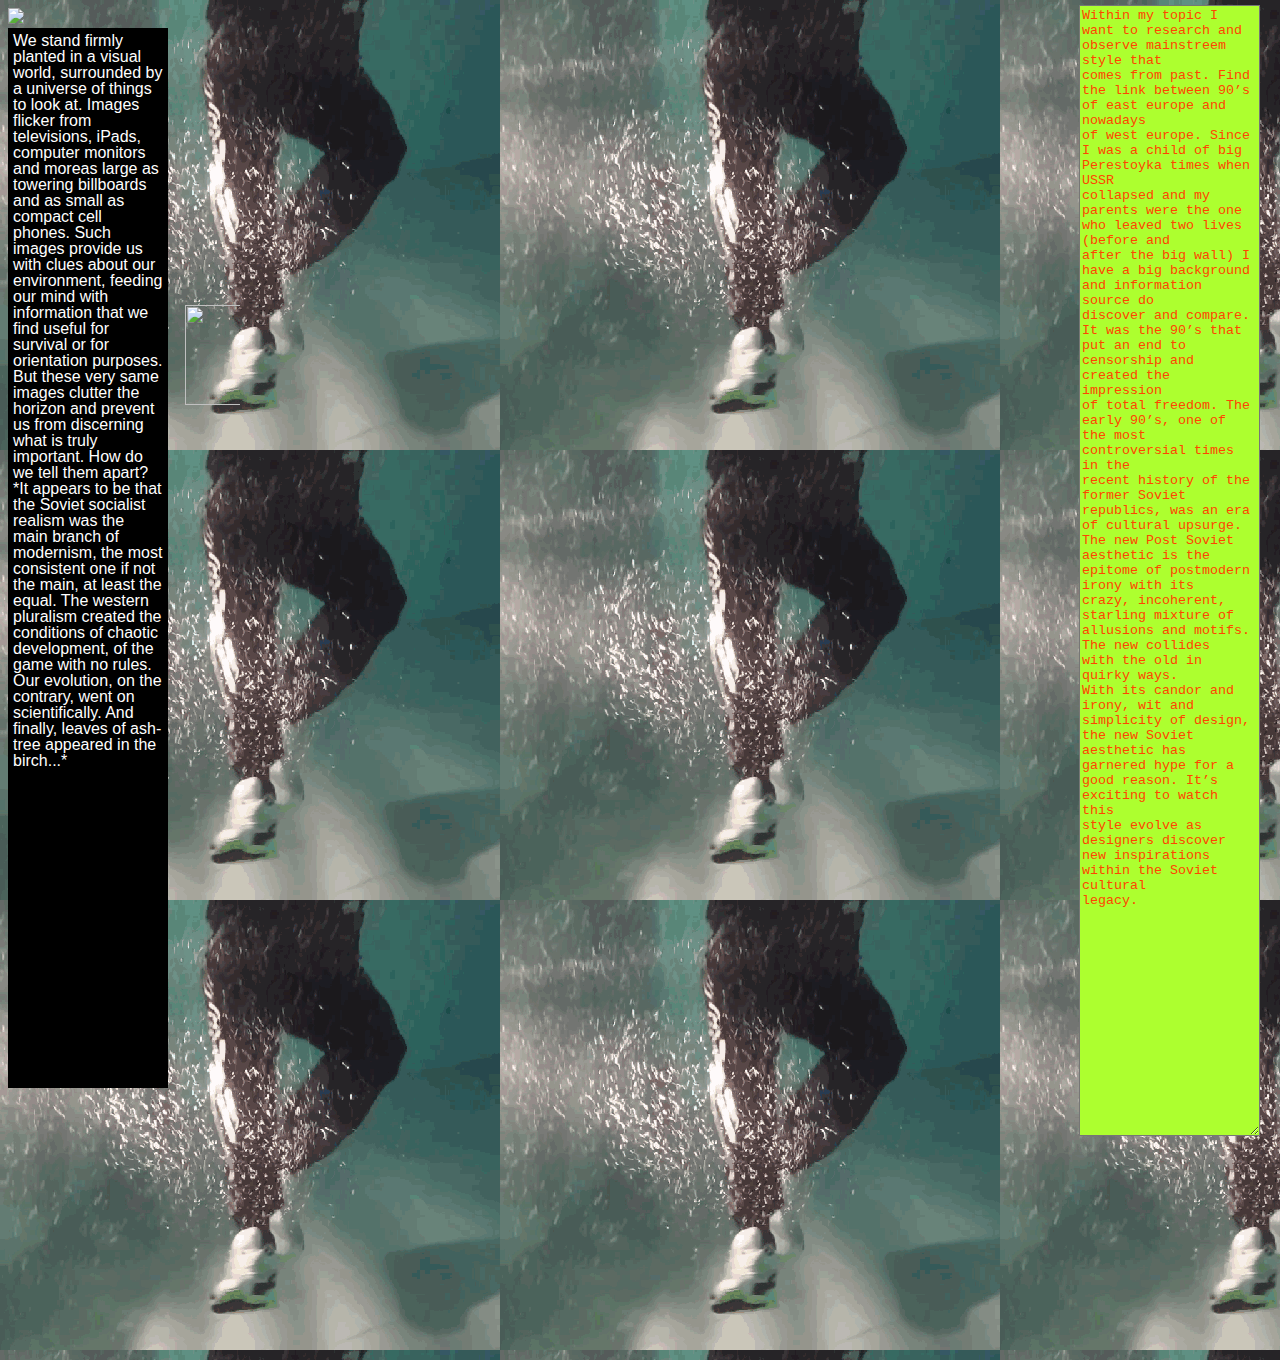
==== index.html @ 47474935 "150" ====
<!DOCTYPE html>
<html>

<head><title>dont cry</title></head>

 <style>
body {
       background: #efefef url(img/giphy.gif) repeat;
	   cursor: cell;
	   font-family: sans-serif;
	   color: white;
 }
   div {
    cursor:text;
   
}  
	


 </style>
 
<body 
<div><img src="img/0246c7dbe3a18f59.jpeg" onmouseover="this.src='img/ed82ab1305694f7c.jpeg'" onmouseout="this.src='img/0246c7dbe3a18f59.jpeg'"/></div>

<div style="width:150px;height:1050px;line-height:1em; background-color:Black; overflow:scroll;padding:5px;">
We stand firmly planted in a visual world,
surrounded by a universe of things to
look at. Images flicker from televisions,
iPads, computer monitors and moreas
large as towering billboards and as
small as compact cell phones. Such
images provide us with clues about our
environment, feeding our mind with
information that we find useful for survival
or for orientation purposes. But these
very same images clutter the horizon and
prevent us from discerning what is truly
important. How do we tell them apart?
*It appears to be that the Soviet
socialist realism was the main branch
of modernism, the most consistent one
if not the main, at least the equal. The
western pluralism created the conditions
of chaotic development, of the game with
no rules. Our evolution, on the contrary,
went on scientifically. And finally, leaves
of ash-tree appeared in the birch...*
</div>

<div style="width:50px;height:1050px;line-height:1em;overflow:scroll;padding:5px;position: absolute;
			left: 180px;
			top:300px;">
<img src="img/ed82ab1305694f7c.jpeg"height="100" width="150"/>
			
</div>

<textarea rows="75" cols="20" style="background-color: GreenYellow;color:OrangeRed;
          position:fixed;right: 20px;top:5px;">
Within my topic I want to research and observe mainstreem style that
comes from past. Find the link between 90’s of east europe and nowadays
of west europe. Since I was a child of big Perestoyka times when USSR
collapsed and my parents were the one who leaved two lives (before and
after the big wall) I have a big background and information source do
discover and compare.
It was the 90’s that put an end to censorship and created the impression
of total freedom. The early 90’s, one of the most controversial times in the
recent history of the former Soviet republics, was an era of cultural upsurge.
The new Post Soviet aesthetic is the epitome of postmodern irony with its
crazy, incoherent, starling mixture of allusions and motifs. The new collides
with the old in quirky ways.
With its candor and irony, wit and simplicity of design, the new Soviet
aesthetic has garnered hype for a good reason. It’s exciting to watch this
style evolve as designers discover new inspirations within the Soviet cultural
legacy.
</textarea>

</body>
</html>
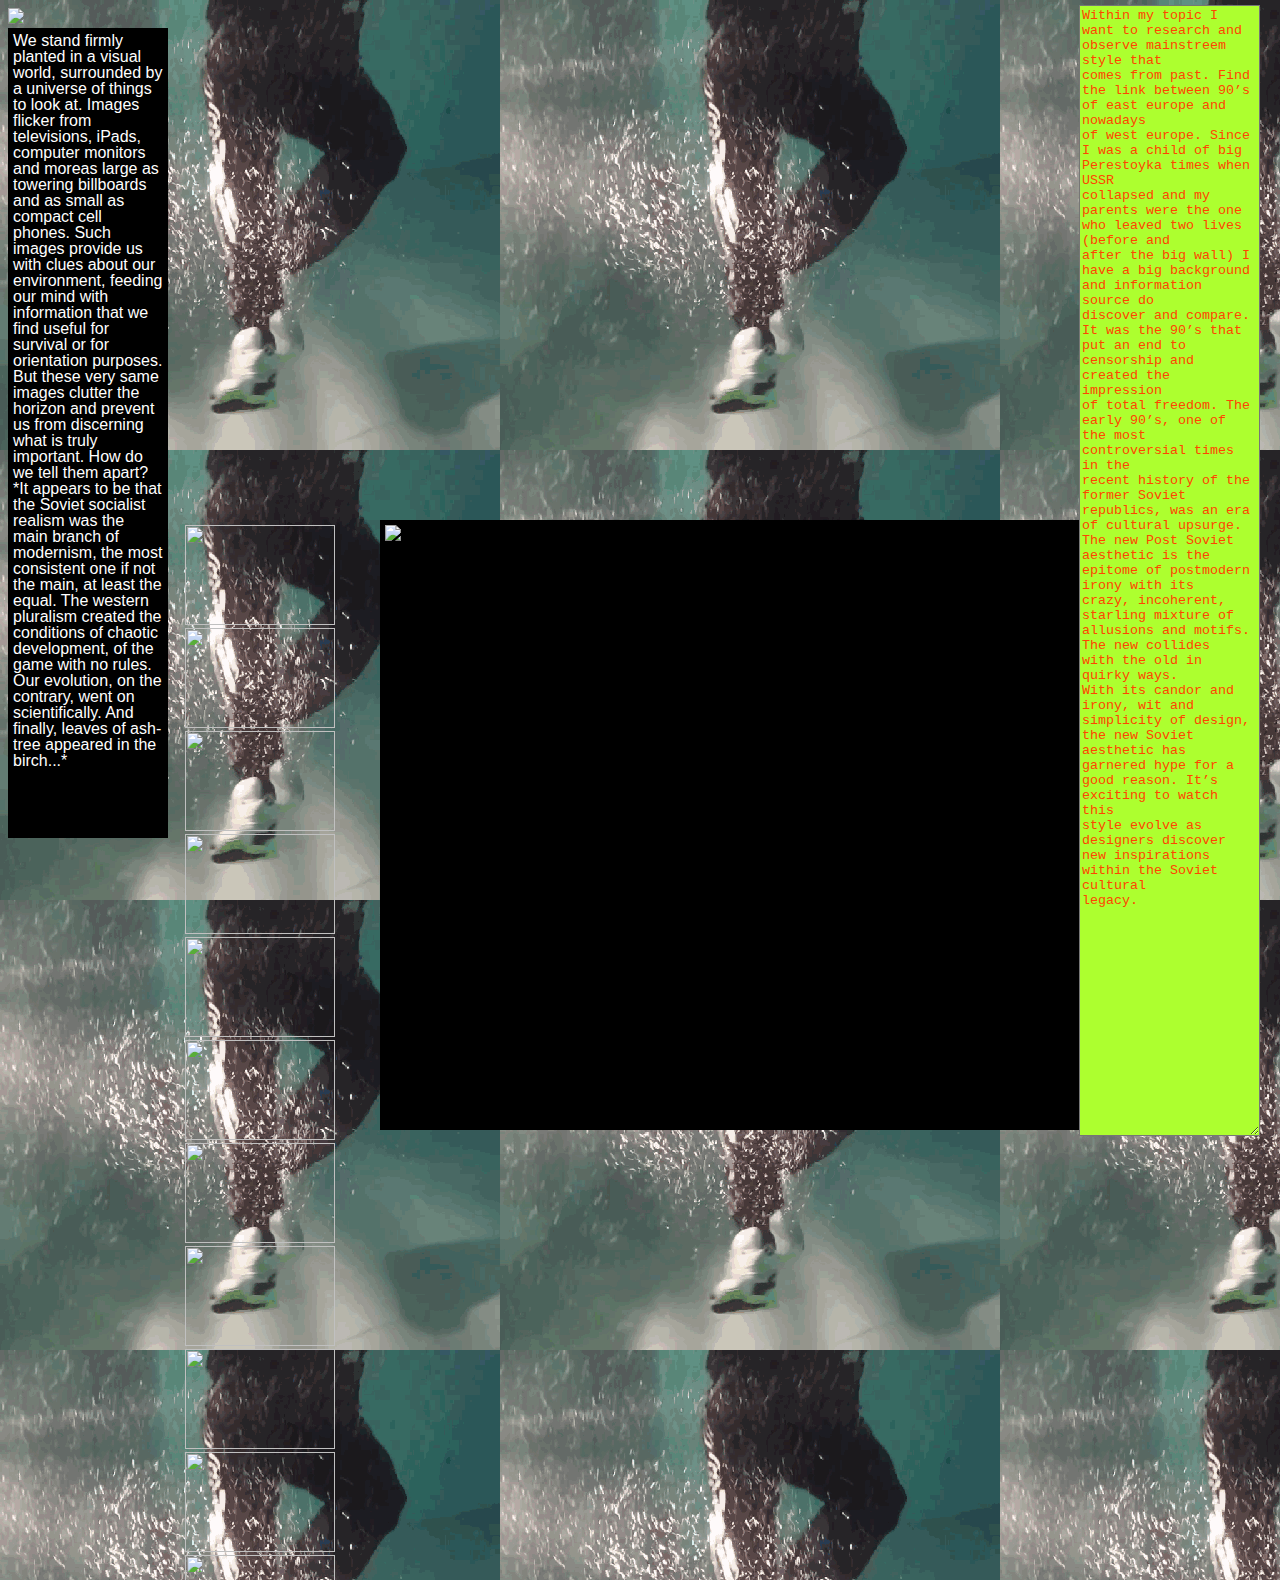
==== commit d4620f07: "moiseev" ====
--- a/index.html
+++ b/index.html
@@ -22,7 +22,7 @@
 <body 
 <div><img src="img/0246c7dbe3a18f59.jpeg" onmouseover="this.src='img/ed82ab1305694f7c.jpeg'" onmouseout="this.src='img/0246c7dbe3a18f59.jpeg'"/></div>
 
-<div style="width:150px;height:1050px;line-height:1em; background-color:Black; overflow:scroll;padding:5px;">
+<div style="width:150px;height:800px;line-height:1em; background-color:Black; overflow:scroll;padding:5px;">
 We stand firmly planted in a visual world,
 surrounded by a universe of things to
 look at. Images flicker from televisions,
@@ -47,12 +47,36 @@
 of ash-tree appeared in the birch...*
 </div>
 
-<div style="width:50px;height:1050px;line-height:1em;overflow:scroll;padding:5px;position: absolute;
+<div style="width:150px;height:1050px;line-height:1em;overflow:scroll;padding:5px;position: absolute;
 			left: 180px;
-			top:300px;">
+			top:520px;">
+<img src="img/ed82ab1305694f7c.jpeg"height="100" width="150"/>
+<img src="img/ed82ab1305694f7c.jpeg"height="100" width="150"/>
+<img src="img/ed82ab1305694f7c.jpeg"height="100" width="150"/>
+<img src="img/ed82ab1305694f7c.jpeg"height="100" width="150"/>
+<img src="img/ed82ab1305694f7c.jpeg"height="100" width="150"/>
+<img src="img/ed82ab1305694f7c.jpeg"height="100" width="150"/>
+<img src="img/ed82ab1305694f7c.jpeg"height="100" width="150"/>
+<img src="img/ed82ab1305694f7c.jpeg"height="100" width="150"/>
+<img src="img/ed82ab1305694f7c.jpeg"height="100" width="150"/>
+<img src="img/ed82ab1305694f7c.jpeg"height="100" width="150"/>
+<img src="img/ed82ab1305694f7c.jpeg"height="100" width="150"/>
+<img src="img/ed82ab1305694f7c.jpeg"height="100" width="150"/>
+<img src="img/ed82ab1305694f7c.jpeg"height="100" width="150"/>
+<img src="img/ed82ab1305694f7c.jpeg"height="100" width="150"/>
+<img src="img/ed82ab1305694f7c.jpeg"height="100" width="150"/>
+<img src="img/ed82ab1305694f7c.jpeg"height="100" width="150"/>
+<img src="img/ed82ab1305694f7c.jpeg"height="100" width="150"/>
 <img src="img/ed82ab1305694f7c.jpeg"height="100" width="150"/>
 			
 </div>
+
+<div style="width:850px;height:600px;line-height:0em; background-color:Black;padding:5px;position:absolute;
+			left: 380px;
+			top:520px;">
+<img src="img/moiseev_moiseev.jpg"/>
+			
+</div>			
 
 <textarea rows="75" cols="20" style="background-color: GreenYellow;color:OrangeRed;
           position:fixed;right: 20px;top:5px;">
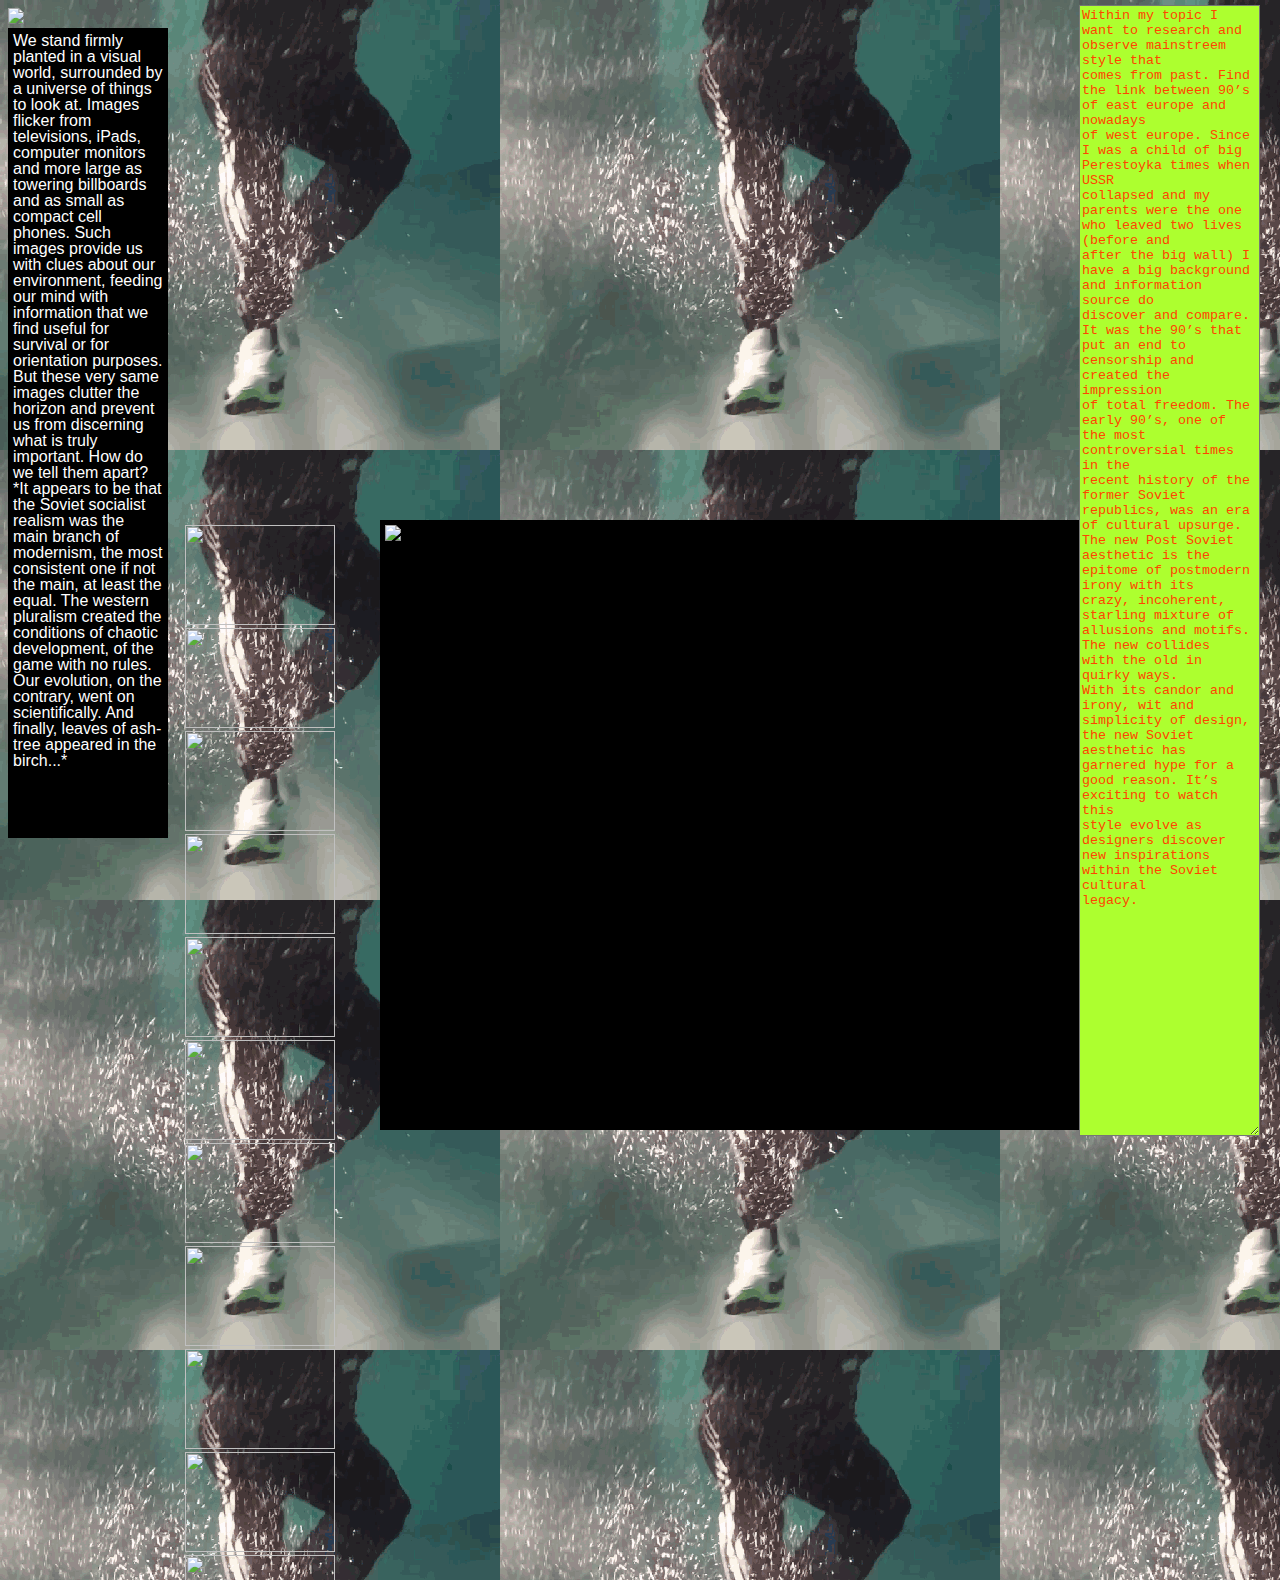
==== commit 34af1a1a: "UP" ====
--- a/index.html
+++ b/index.html
@@ -1,7 +1,13 @@
 <!DOCTYPE html>
 <html>
 
-<head><title>dont cry</title></head>
+<head><title>svoboda</title>
+	
+	<meta name="description" content="PLEASE BE WISE" />
+	
+	
+	
+</head>
 
  <style>
 body {
@@ -26,7 +32,7 @@
 We stand firmly planted in a visual world,
 surrounded by a universe of things to
 look at. Images flicker from televisions,
-iPads, computer monitors and moreas
+iPads, computer monitors and more
 large as towering billboards and as
 small as compact cell phones. Such
 images provide us with clues about our
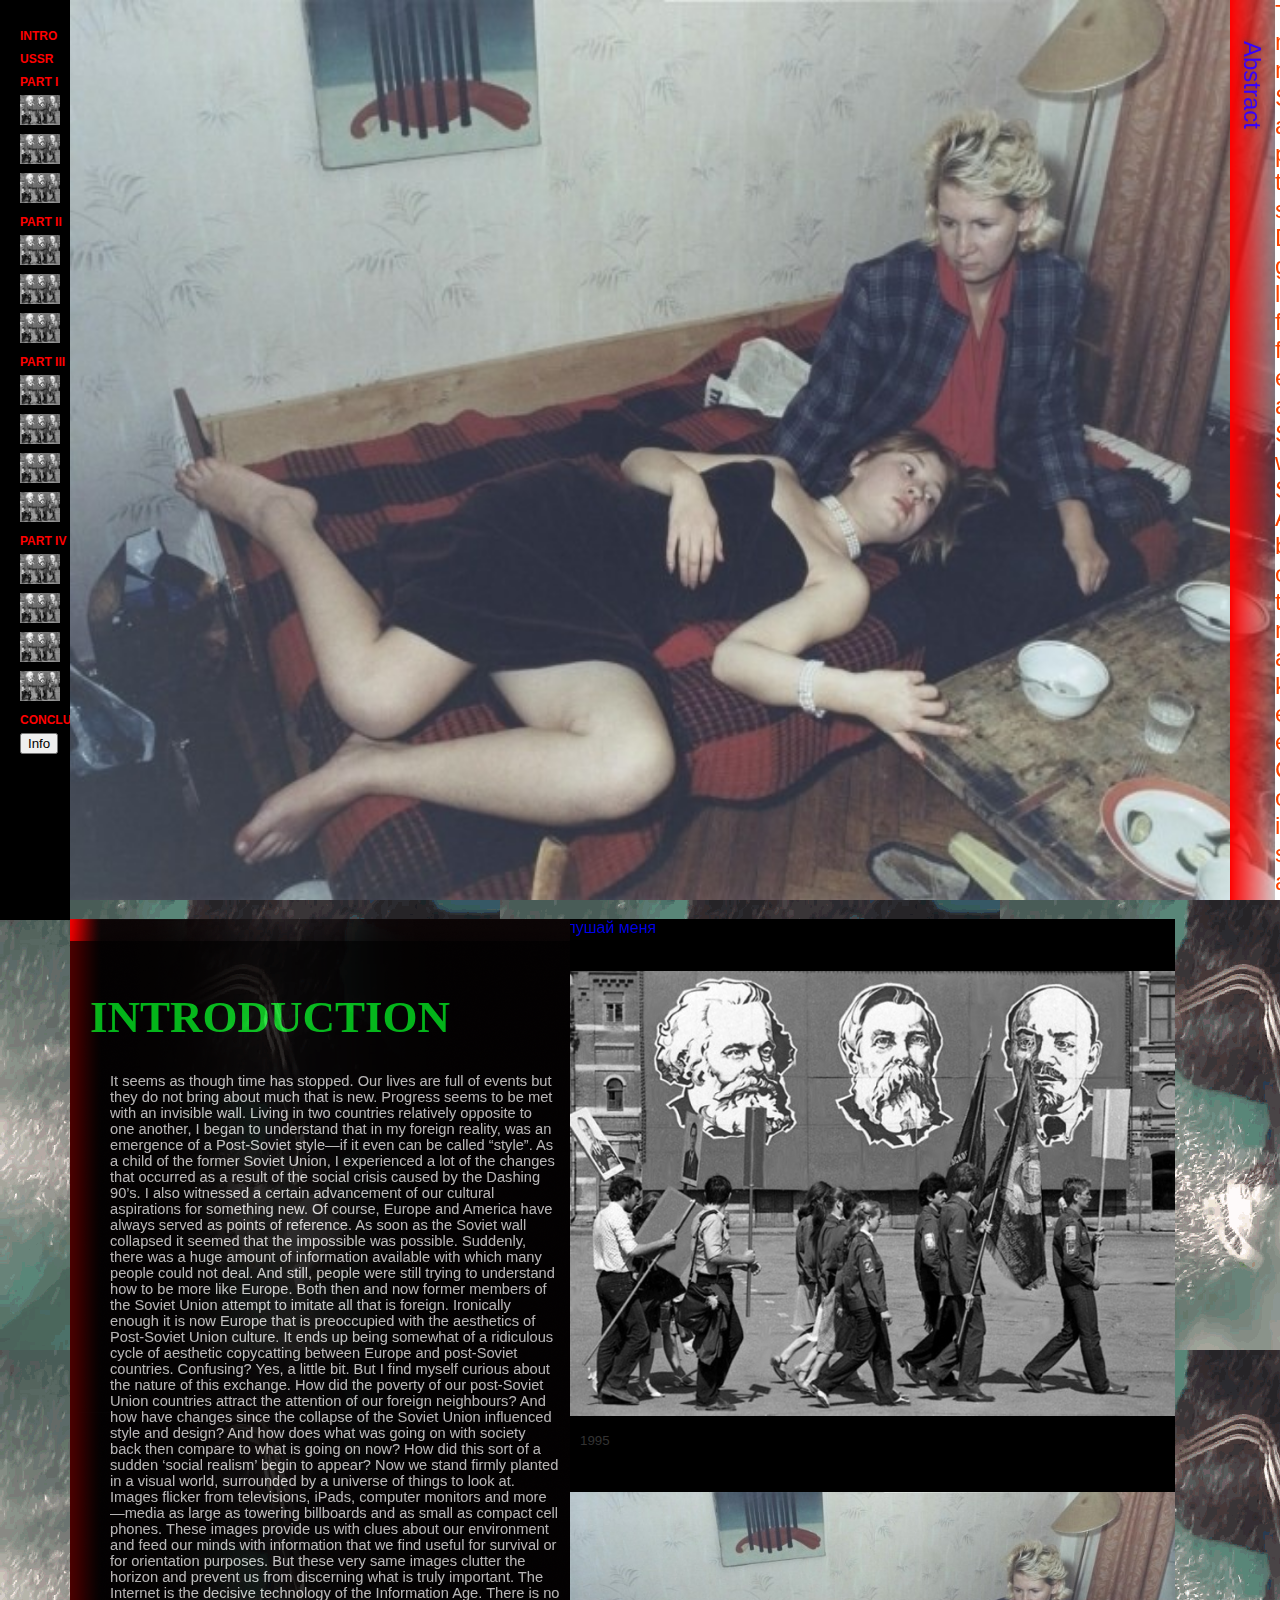
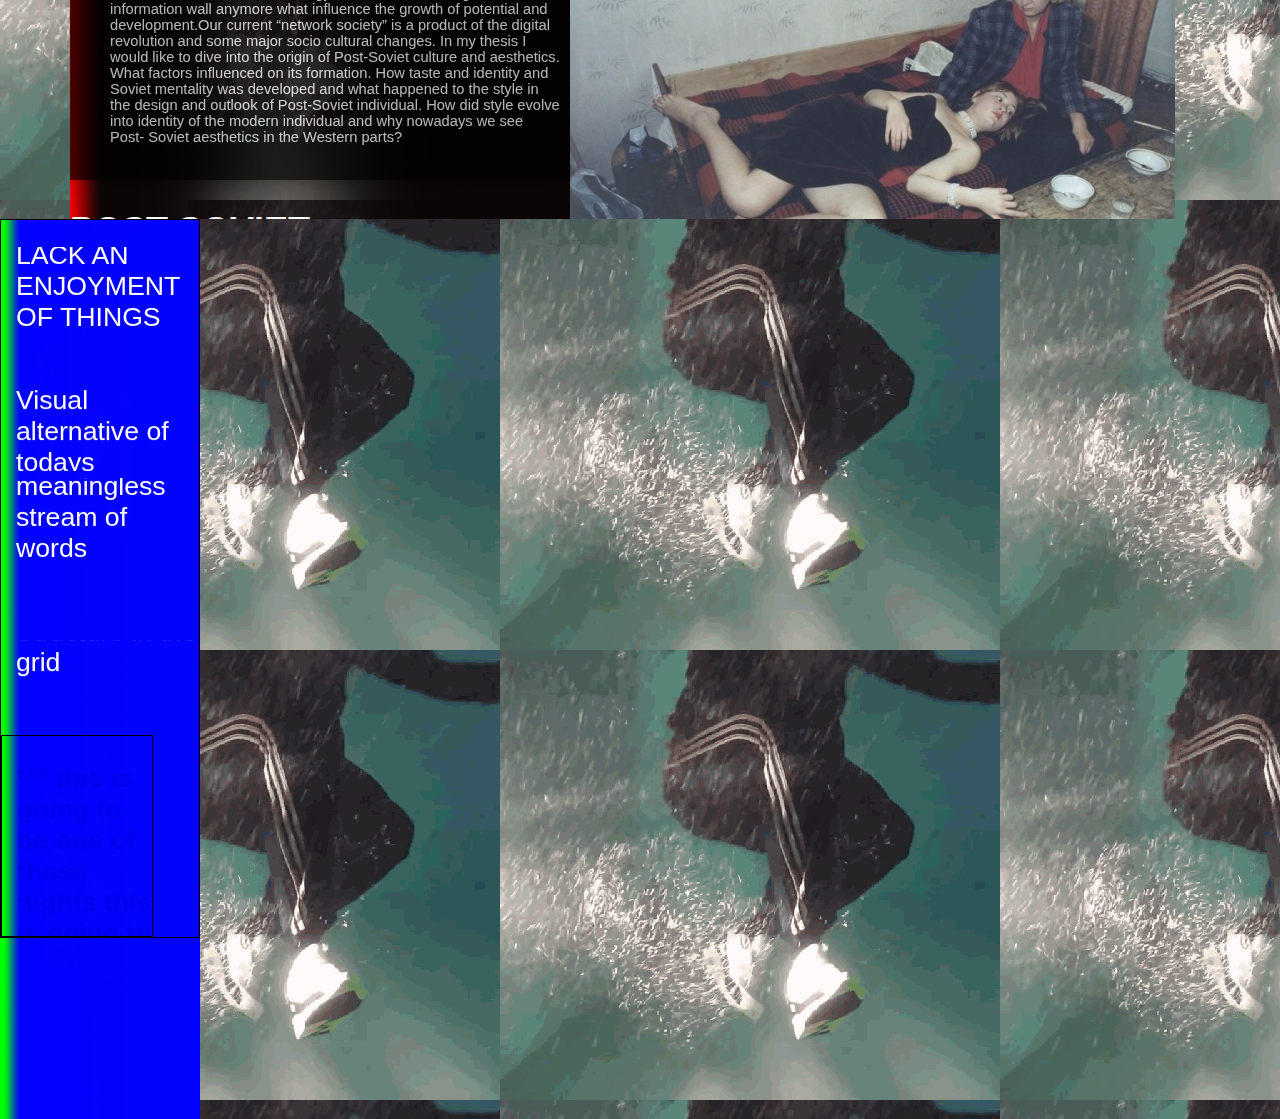
==== commit d15df519: "almost" ====
--- a/index.html
+++ b/index.html
@@ -1,108 +1,254 @@
 <!DOCTYPE html>
 <html>
 
-<head><title>svoboda</title>
+<head>
+<title>svoboda</title>
 	
-	<meta name="description" content="PLEASE BE WISE" />
+	<meta charset="utf-8">
+    <meta name="viewport" content="width=device-width, initial-scale=1">
+	<meta name="description" content="modern individual collapse" />
+	<meta property="og:title" content="thsesis017 Gaidamaka" />
+	<meta name="language" content="English">
+		
+		 
+		<link rel="stylesheet" type="text/css" href="stylesheet.css" media="screen" />
+		<link rel="stylesheet" type="text/css" href="stylesheet-print.css" media="print" />
+		<link rel="stylesheet" href="https://maxcdn.bootstrapcdn.com/font-awesome/4.5.0/css/font-awesome.min.css">
+		<style type="text/css" media="print">
+	      
+
+	      div.page
+	  	      {
+	        page-break-after: always;
+	        page-break-inside: avoid;
+	      }
+	    
+	    </style>
+
+		<!-- JS Files -->
+		<script src="https://ajax.googleapis.com/ajax/libs/jquery/1.11.2/jquery.min.js"></script>
+		      
+	</head>
+
+
+<div id="ps_index"> 
+    <div id="ps_index_vertical_title"> Abstract </div>
+    
+    
+   <div class="textbox" style="background-color:white; margin-left:45px; color:OrangeRed;">
+There are many mysteries in Soviet
+history and fate of people and the
+Soviet state. Demands of government
+left to little of free excess forces. Entire
+external activity of the Soviet man went
+for the State service. And it left a bleak
+stamp on the life of the Soviet man.
+People almost do not know how to enjoy
+what ever. Government ownership of
+immense spaces, accompanied by terrible
+centralisation, subordination of whole life
+to the State interest and suppression of
+free personal and the social forces. There
+is no narrowness of the European man in
+a Soviet man, European who concentrate
+his energy in a small space, Soviet man
+up until now does not have this prudence,
+ability conserve space and time, culture
+intensity.
+What happened when USSR collapsed,
+what life was like and what is the cultural
+aspect. Within my topic I do research
+and observe mainstreem style that
+comes from past. Eplaning what is
+the link between 90’s of east europe
+and nowadays of west europe. I am
+explaining how aesthetics on post soviet
+space remains the same and what is the
+reason of that. Since I was a child of big
+Perestoyka times when USSR collapsed
+and my parents were the one who leaved
+two lives (before and after the big wall) I
+have a big background and information
+source do discover and compare.
+It was the 90’s that put an end to censorship and
+created the impression of total freedom. The early 90’s,
+one of the most controversial times in the recent history
+of the former Soviet republics, was an era of cultural
+upsurge. The new Post Soviet aesthetic is the epitome
+of postmodern irony with its crazy, incoherent, starling
+mixture of allusions and motifs. The new collides with
+the old in quirky ways.
+The Soviet idea of youth was completely sterile, limited
+to portraits of wide-eyed adolescent heroes from
+socialist murals. In my thesis, I am exploring the scene
+of post-soviet individual and comparing it to nowadays
+fascination from a western side. What influenced on
+what. How style was involved in the design and what it
+brought to nowadays. How big is the gap between East
+and west and what is the resuld of it.
+Summing up, with its candor and irony, wit and
+simplicity of design, the new Soviet aesthetic has
+garnered hype for a good reason. It’s exciting to watch
+this style evolve as designers discover new inspirations
+within the Soviet cultural legacy.
+</div>
+  
+<br><br><br><br><br><br>
+ <h2> Index </h2>   
+    <div class="ps_index_small_text">  
+
+<div class="ps_footnote_index">[1]</div>&nbsp;&nbsp;&nbsp;&nbsp;&nbsp;Hard period in recent history, which
+began in the late 80’s, formally taking
+the countdown to the collapse of the
+USSR date (26.12.1991) and formally
+ended in Russia, renunciation of the
+throne of the king Boriska (31.12 in
+1999). Briefly atmosphere period can be
+characterized as “suddenly everything
+was possible (but not all).”<br><br><br>
+<div class="ps_footnote_index">[2]</div>&nbsp;&nbsp;&nbsp;&nbsp;&nbsp;Due to a history of Soviet occupation,
+has around 25% ethnic Russian
+population. Slavic males (especially
+youth) drink vodka and spit out sunflower
+seeds while squatting nonchalantly
+near the entrance of a corner store. At
+least in Russia it comes from the prison
+subculture that had also seeped into the
+low class general population and became
+the so called “gopnik” subculture.<br><br><br>
+<div class="ps_footnote_index">[3]</div>&nbsp;&nbsp;&nbsp;&nbsp;&nbsp;Major Motoko Kusanagi is the main
+protagonist in Masamune Shirow’s Ghost in
+the Shell anime and manga series. She is a
+“full-body prosthesis” .
+<br><br><br>
+<div class="ps_footnote_index">[4]</div>&nbsp;&nbsp;&nbsp;&nbsp;&nbsp;Umberto Eco ( 5 January 1932
+– 19 February 2016) was an Italian
+novelist, literary critic, philosopher,
+semiotician, and university professor.
+<br><br><br>
+<div class="ps_footnote_index">[5]</div>&nbsp;&nbsp;&nbsp;&nbsp;&nbsp;Perestroika was a political movement
+for reformation within the Communist
+Party of the Soviet Union during
+the 1980s, widely associated with
+Soviet leader Mikhail Gorbachevand
+his glasnost (meaning “openness”)
+policy reform. The literal meaning of
+perestroika is “restructuring”, referring
+to the restructuring of the Soviet political
+and economic system. Perestroika is
+sometimes argued to be a cause of
+the dissolution of the Soviet Union, the
+revolutions of 1989 in Eastern Europe,
+and the end of the Cold War.
+<br><br><br>
+    </div>
+    
+    <h2> References </h2>
+ <div class="ps_reference_small_text">    
+    <p>
+    LITERATURE
+    <br><br><br><br>
+Magazine/newspaper article:<br><br>
+1. Syrkov, V. “Freedom to free speech on Art topic”, Reklama, 1991. p.28-29<br><br>
+2. Pelovskiy, R. “Design and us”, Reklama, 1990. p.10-13<br><br>
+Exhibition:<br><br><br><br>
+1. Plakat style from USSR to 21 Century, Kiev, Ukraine, Arsenale, 11.10.2016
+Web sources:<br><br><br><br>
+1. Sbitnev, N. (2007) Commercial style in a graphic design. Available at: http://www.bo0k.net/index.
+php?p=achapter&bid=13350&chapter=1
+(Accessed: 3 January 2017).<br><br>
+2. Fedorova, A. (2016) How to be a man: A new generation of artists is rethinking the meaning of masculinity
+in Russia. Available at: http://calvertjournal.com/features/show/5472/post-soviet-youth-masculinity-
+boyhood-Russia (Accessed: 5 January 2017).<br><br>
+3. Leach, A. (2016) Why 2016 was the year of post-soviet fashion. Available at: http://www.highsnobiety.
+com/2016/12/28/post-soviet-fashion-vetements-gosha/ (Accessed: 2 January 2017).<br><br>
+4. 90’s (2000) Available at: https://lurkmore.to/Девяностые (Accessed: 2 January 2017).<br><br>
+Books:<br><br><br><br>
+1. Igrickii YI, Shanshieva LN, 1990-2010, Generation of Change in Eastern Europe. Moscow<br><br>
+2. Pavlinskaya A., 1962 ,Graphics around us. Moscow., p. 47<br><br>
+    </p>   
+ </div>   
+</div>
+
+
+
+	<body>
 	
-	
-	
-</head>
-
- <style>
-body {
-       background: #efefef url(img/giphy.gif) repeat;
-	   cursor: cell;
-	   font-family: sans-serif;
-	   color: white;
- }
-   div {
-    cursor:text;
-   
-}  
-	
-
-
- </style>
- 
-<body 
-<div><img src="img/0246c7dbe3a18f59.jpeg" onmouseover="this.src='img/ed82ab1305694f7c.jpeg'" onmouseout="this.src='img/0246c7dbe3a18f59.jpeg'"/></div>
-
-<div style="width:150px;height:800px;line-height:1em; background-color:Black; overflow:scroll;padding:5px;">
-We stand firmly planted in a visual world,
-surrounded by a universe of things to
-look at. Images flicker from televisions,
-iPads, computer monitors and more
-large as towering billboards and as
-small as compact cell phones. Such
-images provide us with clues about our
-environment, feeding our mind with
-information that we find useful for survival
-or for orientation purposes. But these
-very same images clutter the horizon and
-prevent us from discerning what is truly
-important. How do we tell them apart?
-*It appears to be that the Soviet
-socialist realism was the main branch
-of modernism, the most consistent one
-if not the main, at least the equal. The
-western pluralism created the conditions
-of chaotic development, of the game with
-no rules. Our evolution, on the contrary,
-went on scientifically. And finally, leaves
-of ash-tree appeared in the birch...*
-</div>
-
-<div style="width:150px;height:1050px;line-height:1em;overflow:scroll;padding:5px;position: absolute;
-			left: 180px;
-			top:520px;">
-<img src="img/ed82ab1305694f7c.jpeg"height="100" width="150"/>
-<img src="img/ed82ab1305694f7c.jpeg"height="100" width="150"/>
-<img src="img/ed82ab1305694f7c.jpeg"height="100" width="150"/>
-<img src="img/ed82ab1305694f7c.jpeg"height="100" width="150"/>
-<img src="img/ed82ab1305694f7c.jpeg"height="100" width="150"/>
-<img src="img/ed82ab1305694f7c.jpeg"height="100" width="150"/>
-<img src="img/ed82ab1305694f7c.jpeg"height="100" width="150"/>
-<img src="img/ed82ab1305694f7c.jpeg"height="100" width="150"/>
-<img src="img/ed82ab1305694f7c.jpeg"height="100" width="150"/>
-<img src="img/ed82ab1305694f7c.jpeg"height="100" width="150"/>
-<img src="img/ed82ab1305694f7c.jpeg"height="100" width="150"/>
-<img src="img/ed82ab1305694f7c.jpeg"height="100" width="150"/>
-<img src="img/ed82ab1305694f7c.jpeg"height="100" width="150"/>
-<img src="img/ed82ab1305694f7c.jpeg"height="100" width="150"/>
-<img src="img/ed82ab1305694f7c.jpeg"height="100" width="150"/>
-<img src="img/ed82ab1305694f7c.jpeg"height="100" width="150"/>
-<img src="img/ed82ab1305694f7c.jpeg"height="100" width="150"/>
-<img src="img/ed82ab1305694f7c.jpeg"height="100" width="150"/>
+				<div class="menu nav">
+			<ul>
+				<li><a href="#intro">INTRO</a></li>
+				<li><a href="#post1">USSR</a></li>
+				<li><a href="#part1">PART I</a></li>
+				<li><a href="#post3"><img src="img/ps_1.jpg" title="text" style="width:40px;height:30px;"></a></li>
+				<li><a href="#post4"><img src="img/ps_1.jpg" title="text" style="width:40px;height:30px;"></a></li>
+                <li><a href="#post5"><img src="img/ps_1.jpg" title="text" style="width:40px;height:30px;"></a></li>
+				<li><a href="#part2">PART II</a></li>
+				<li><a href="#post6"><img src="img/ps_1.jpg" title="text" style="width:40px;height:30px;"></a></li>
+				<li><a href="#post7"><img src="img/ps_1.jpg" title="text" style="width:40px;height:30px;"></a></li>
+				<li><a href="#post8"><img src="img/ps_1.jpg" title="text" style="width:40px;height:30px;"></a></li>
+				<li><a href="#part3">PART III</a></li>
+				<li><a href="#post9"><img src="img/ps_1.jpg" title="text" style="width:40px;height:30px;"></a></li>
+				<li><a href="#post10"><img src="img/ps_1.jpg" title="text" style="width:40px;height:30px;"></a></li>
+				<li><a href="#post11"><img src="img/ps_1.jpg" title="text" style="width:40px;height:30px;"></a></li>
+				<li><a href="#post12"><img src="img/ps_1.jpg" title="text" style="width:40px;height:30px;"></a></li>
+				<li><a href="#part4">PART IV</a></li>
+				<li><a href="#post13"><img src="img/ps_1.jpg" title="text" style="width:40px;height:30px;"></a></li>
+				<li><a href="#post14"><img src="img/ps_1.jpg" title="text" style="width:40px;height:30px;"></a></li>
+				<li><a href="#post15"><img src="img/ps_1.jpg" title="text" style="width:40px;height:30px;"></a></li>
+				<li><a href="#post16"><img src="img/ps_1.jpg" title="text" style="width:40px;height:30px;"></a></li>
+				<li><a href="#conclusion">CONCLUSION</a></li>
+				
+				<button onclick="myFunction()"style="margin-left:10px;">Info</button>
+                <script>
+                 function myFunction() {
+                 alert("THESIS GOVT4 Written by Kateryna Gaidamaka");}
+               </script>
+		   </ul>
+		        </div>
+		        
+	<!--
+	       
+		       
+		        <script src="upReveal_j.js?78535"></script>
+		       
+    
+                 <div id="index"> 
+		        
+ <div id="intro_animated_pik"><img src="img/title.png" ></div> -->
+
+<img src="img/ps_2.jpg" style="width:100%;height:100%; margin-bottom:15px;" class="OnePageImage">
+
+
+		       
+
+		<div class="container">
+
+			<div class="left">
+
+			</div>
+			<div class="right">
+
+			</div>
+			<div class="middle">
+
+			</div>
+
+						
+		</div>
+
+		
+
+
+		<script type="text/javascript">
+			console.log('test');
+		    $('.left').load('left.html');
+			$('.right').load('right.html');
+			$('.middle').load('middle.html');
 			
-</div>
-
-<div style="width:850px;height:600px;line-height:0em; background-color:Black;padding:5px;position:absolute;
-			left: 380px;
-			top:520px;">
-<img src="img/moiseev_moiseev.jpg"/>
-			
-</div>			
-
-<textarea rows="75" cols="20" style="background-color: GreenYellow;color:OrangeRed;
-          position:fixed;right: 20px;top:5px;">
-Within my topic I want to research and observe mainstreem style that
-comes from past. Find the link between 90’s of east europe and nowadays
-of west europe. Since I was a child of big Perestoyka times when USSR
-collapsed and my parents were the one who leaved two lives (before and
-after the big wall) I have a big background and information source do
-discover and compare.
-It was the 90’s that put an end to censorship and created the impression
-of total freedom. The early 90’s, one of the most controversial times in the
-recent history of the former Soviet republics, was an era of cultural upsurge.
-The new Post Soviet aesthetic is the epitome of postmodern irony with its
-crazy, incoherent, starling mixture of allusions and motifs. The new collides
-with the old in quirky ways.
-With its candor and irony, wit and simplicity of design, the new Soviet
-aesthetic has garnered hype for a good reason. It’s exciting to watch this
-style evolve as designers discover new inspirations within the Soviet cultural
-legacy.
-</textarea>
-
-</body>
-</html>+		</script>
+
+
+
+	</body>
+
+</html>
--- a/stylesheet.css
+++ b/stylesheet.css
@@ -0,0 +1,405 @@
+/**
+ * Main Style
+ **/
+
+.hidden-in-screen{
+			display: none;
+		}
+
+
+body {
+	padding: 0;
+	margin: 0;
+	font-family: Helvetica;
+	color: #333;
+	background: #efefef url(img/background.gif) repeat;
+	-webkit-font-smoothing: antialiased;
+	-moz-osx-font-smoothing: grayscale;
+}
+
+
+.container, html, body {
+	height: 100%;
+}
+
+.left, .right, .middle {
+	width: calc(100%/3) ;
+	height: 100%;
+	overflow: auto;
+	float: left;
+	text-align: left;
+}
+
+.right{
+	background-color: #000000;
+	width: 605px;
+	height: 100%;
+}
+
+.left{
+    width: 500px;
+	height: 100%;
+	margin-left: 70px;
+	background: url(img/left.png) repeat;
+	}
+	
+.middle{
+	width: 200px;
+	height: 100%;
+	position: center;
+	overflow: auto;
+	color: white;
+	float: left;
+	text-align: left;
+	background: url(img/middle.png) repeat;
+
+}
+.right p {
+	
+}
+
+
+
+
+div { float:left; }
+
+
+.left p {
+	text-align: left;
+	width: 450px;
+	margin-left: 20px;
+	font-size: 11pt;
+
+}
+
+.left a {
+	color: #ff0000;
+
+}
+
+.right p {
+	text-align: left;
+	width: 80%;
+	margin-left: 10px;
+	font-size: 10pt;
+}
+
+.middle p {
+	text-align: left;
+	margin-left: 15px;
+	font-size: 20pt;
+}
+
+
+.right img {
+	width: 100%;
+	margin-top: 30px;
+}
+
+.left ol, .left ul, .right ol, .right ul {
+	width: 80%;
+	margin: 0 auto;
+	font-size: 11pt;
+	margin-bottom: 5px;
+	text-align: left;
+}
+
+.left li {
+	padding-left: 20px;
+	margin-bottom: 15px;
+}
+
+h3, h4, h5{
+    font-family: serif;
+	font-size: 65px;
+	width: 70%;
+	display: inline-block;
+	color:blue;
+}
+
+h6, h7, h8{
+font-family: serif;
+	font-size: 65px;
+	width: 70%;
+	display: inline-block;
+	color:red;
+}
+
+h9, h19,h10, h11, h12{
+    font-family: serif;
+	font-size: 65px;
+	width: 70%;
+	display: inline-block;
+	color:blue;
+}
+
+h13, h14, h15, h16{
+    font-family: serif;
+	font-size: 65px;
+	width: 70%;
+	display: inline-block;
+	color:red;
+}
+h1{
+	font-size: 45px;
+	font-family: serif;
+	color: #00ff23;
+}
+*/
+
+#link {
+	margin-top: 30px;
+}
+
+#link.text {
+	margin-top:0px;
+}
+.textbox{
+    font-family: Arial;
+	font-size: 24px;
+	color: white;
+	
+	}
+
+.textbox1{
+    font-family: Arial;
+	font-size: 24px;
+	color: white;
+	width:700px;
+	margin:0 auto;
+	padding:20px;
+	background:black; 
+	opacity: 0.7; /* Полупрозрачный фон */
+    filter: alpha(Opacity=30);
+    box-shadow: 1px 0 50px -20px black, 1px 0 50px -20px black;
+}
+
+.menu {
+	display:block;
+	width: 50px;
+	height: 100%;
+	overflow: hidden;
+	background: #000000;
+	position: fixed;
+	top: 0px;
+	left: 0px;
+	padding: 10px;
+	
+}
+
+.menu ul {
+	padding-left: 0px;
+}
+
+.menu ul li {
+	width: 150px;
+	display: inline-block;
+	margin-bottom: 5px;
+	padding-right: 10px;
+	padding-left: 10px;
+}
+
+.menu li a {
+	font-family: Arial;
+	color: #ff0000;
+	font-size: 9pt;
+	text-decoration: none;
+	font-weight: bold;
+}
+
+#index {
+	width:100%;
+	height:100%;
+	margin:0; 
+	padding:0;
+	box-shadow: 0px 0px 300px 200px #0000ff;
+}
+#ps_index {
+	position:fixed;
+	overflow-x:hidden;
+	right:0px;
+	top:0px;
+    width: 50px;
+    height: 100%;
+    background: red; /* For browsers that do not support gradients */
+    background: -webkit-linear-gradient(right,rgba(255,0,0,0),rgba(255,0,0,1)); /*Safari 5.1-6*/
+    background: -o-linear-gradient(left,rgba(255,0,0,0),rgba(255,0,0,1)); /*Opera 11.1-12*/
+    background: -moz-linear-gradient(left,rgba(255,0,0,0),rgba(255,0,0,1)); /*Fx 3.6-15*/
+    background: linear-gradient(to left, rgba(255,0,0,0), rgba(255,0,0,1)); /*Standard*/
+    -webkit-transition: width 2s, -webkit-transform 2s; /* Safari */
+    transition: width 2s, transform 2s;
+     z-index: 99999999999999999999999;
+}
+
+
+#ps_index. content::-webkit-scrollbar
+{
+    width:0px;
+}
+#ps_index .content::-webkit-scrollbar-track-piece
+{
+    background-color:transparent;
+    overflow-x:hidden;
+}
+
+#ps_index:hover {
+
+    width: 600px;
+}
+
+#ps_index_vertical_title {
+
+	position:absolute;
+	color: #3800ff;
+	font-family: Arial, sans-serif;
+	font-style: bold;
+	font-size:24px;
+    text-decoration: none;
+    -webkit-transform: rotate(90deg);	
+	-moz-transform: rotate(90deg);
+	-ms-transform: rotate(90deg);
+	-o-transform: rotate(90deg);
+	transform: rotate(90deg);
+	transform-origin: bottom left;
+    width: 300px;
+    height: 36px;
+    margin-top: 10%;
+    -webkit-filter: drop-shadow(0px 0px 3px #444);
+
+}
+
+.ps_index_small_text {
+	overflow-x:hidden;
+	display: none;
+	max-height:80%;
+	overflow-y:auto;
+	font-family: serif;
+	font-style: italic;
+	font-weight:900;
+	font-size: 12px;
+	color:white;
+	width:280px;
+	margin-top:10%;
+    padding-right: 50px;
+    padding-left: 300px;
+
+}
+.ps_reference_small_text {
+	overflow-x:hidden;
+	display: none;
+	max-height:80%;
+	overflow-y:auto;
+	font-family: serif;
+	font-style: italic;
+	font-weight:900;
+	font-size: 12px;
+	color:white;
+	width:280px;
+	margin-top:10%;
+    padding-right: 50px;
+    padding-left: 100px;
+
+}
+
+.ps_reference_small_text::-webkit-scrollbar {
+    display: none;
+}
+
+
+#ps_index:hover .ps_index_small_text, .ps_reference_small_text {
+    display:block;
+}
+
+.ps_index_images {
+
+}
+
+#ps_index:hover.ps_index_images {
+    display:block;
+}
+
+
+
+
+
+/* 
+ #intro_animated_pik {
+	left: 50%;
+	top:50%;
+	position:fixed;
+	width:100vw;
+	height:100vh;
+    -webkit-filter: blur(10px);
+	
+	z-index:10000000000000;
+	-webkit-transition: all 3s; /* Safari 
+
+
+}
+
+#intro_animated_pik:hover {
+	
+    -webkit-filter: blur(0px);
+
+
+
+}
+
+#intro_animated_pik img {
+	cursor: wait;
+	position:relative;
+	left: -50%;
+	top:-50%;
+	display:block;
+	margin:0 auto;
+	width:90%;
+	height:100%;
+	-webkit-filter: drop-shadow(0px 0px 20px #000000);
+
+
+}
+
+#intro_animated_pik.rotated{
+    transform: rotate(1800deg);
+    -webkit-filter: blur(10px);
+    width:0vw;
+    height:0vh;
+
+}
+*/
+
+@media only screen and (max-width: 1024px) {
+	.left, .right {
+		width: 100%!important;
+		height: auto!important;
+	}
+
+	}
+
+	.left h1.titel {
+		font-size: 155px;
+	}
+
+	.print {
+		display: none;
+	}
+
+}
+
+@media only screen and (max-width: 1280px) {
+	.left h1 {
+		font-size: 45px;
+	}
+
+	.left h1.titel {
+		font-size: 150px
+	}
+}
+
+@page {
+      margin: 10cm;
+   }
+/**
+ * Print Style
+ **/
+
--- a/stylesheet-print.css
+++ b/stylesheet-print.css
@@ -0,0 +1,117 @@
+/**
+ * Main Style
+ **/
+
+
+
+@media print {
+	.hidden-in-print {
+		display: none;
+	}
+	
+	.hidden-in-screen{
+			display: inherit;
+		}
+		
+		img {
+			display: block;
+		}
+
+@page {
+      margin: 10cm;
+   }
+	
+	.textbox {
+		height: auto !important;
+		width: 500px;
+		page-break-after: always;
+		page-break-inside: avoid;
+	}
+
+	      div.page
+	  	      {
+	        page-break-after: always;
+	        page-break-inside: avoid;
+	        page-break-before: always;
+	      }
+	    
+	
+.menu{
+display: none;
+}
+
+.menu li a {
+	display: none;
+
+body {
+    padding:0 !important;
+    margin:0 !important;
+    height:21.7cm !important;
+    overflow:hidden !important;
+    }
+    
+ /*page-brake-before */
+ 
+/* div.chapter{
+	page-break-after 
+ }*/
+
+h3, h4, h5{
+    font: serif;
+	font-size: 65px;
+	height: auto !important;
+	width: auto !important;
+	display: inline-block;
+	color:black;
+	margin-left: 250px;
+}
+
+h6, h7, h8{
+    font: serif;
+	font-size: 65px;
+	height: auto !important;
+	display: inline-block;
+	color:black;
+	margin-left: 250px;
+}
+
+h9, h19,h10, h11, h12{
+    font: serif;
+	font-size: 65px;
+	height: auto !important;
+	display: inline-block;
+	color:black;
+	margin-left: 250px;
+}
+
+h13, h14, h15, h16{
+    font: serif;
+	font-size: 65px;
+	height: auto !important;
+	width: auto !important;
+	display: inline-block;
+	color:black;
+	margin-left: 250px;
+
+}
+
+p {
+    font: Arial;
+	font-size: 14px;
+	display: inline-block;
+	color:black;
+	width: 200px;
+	margin-left: 450px;
+	page-break-after: always;
+	page-break-inside: avoid;
+}
+
+
+img: before {
+	margin: 0px;
+	width: 100vw;
+}
+.OnePageImage { height: 100%; width: 100%; }
+
+}
+	